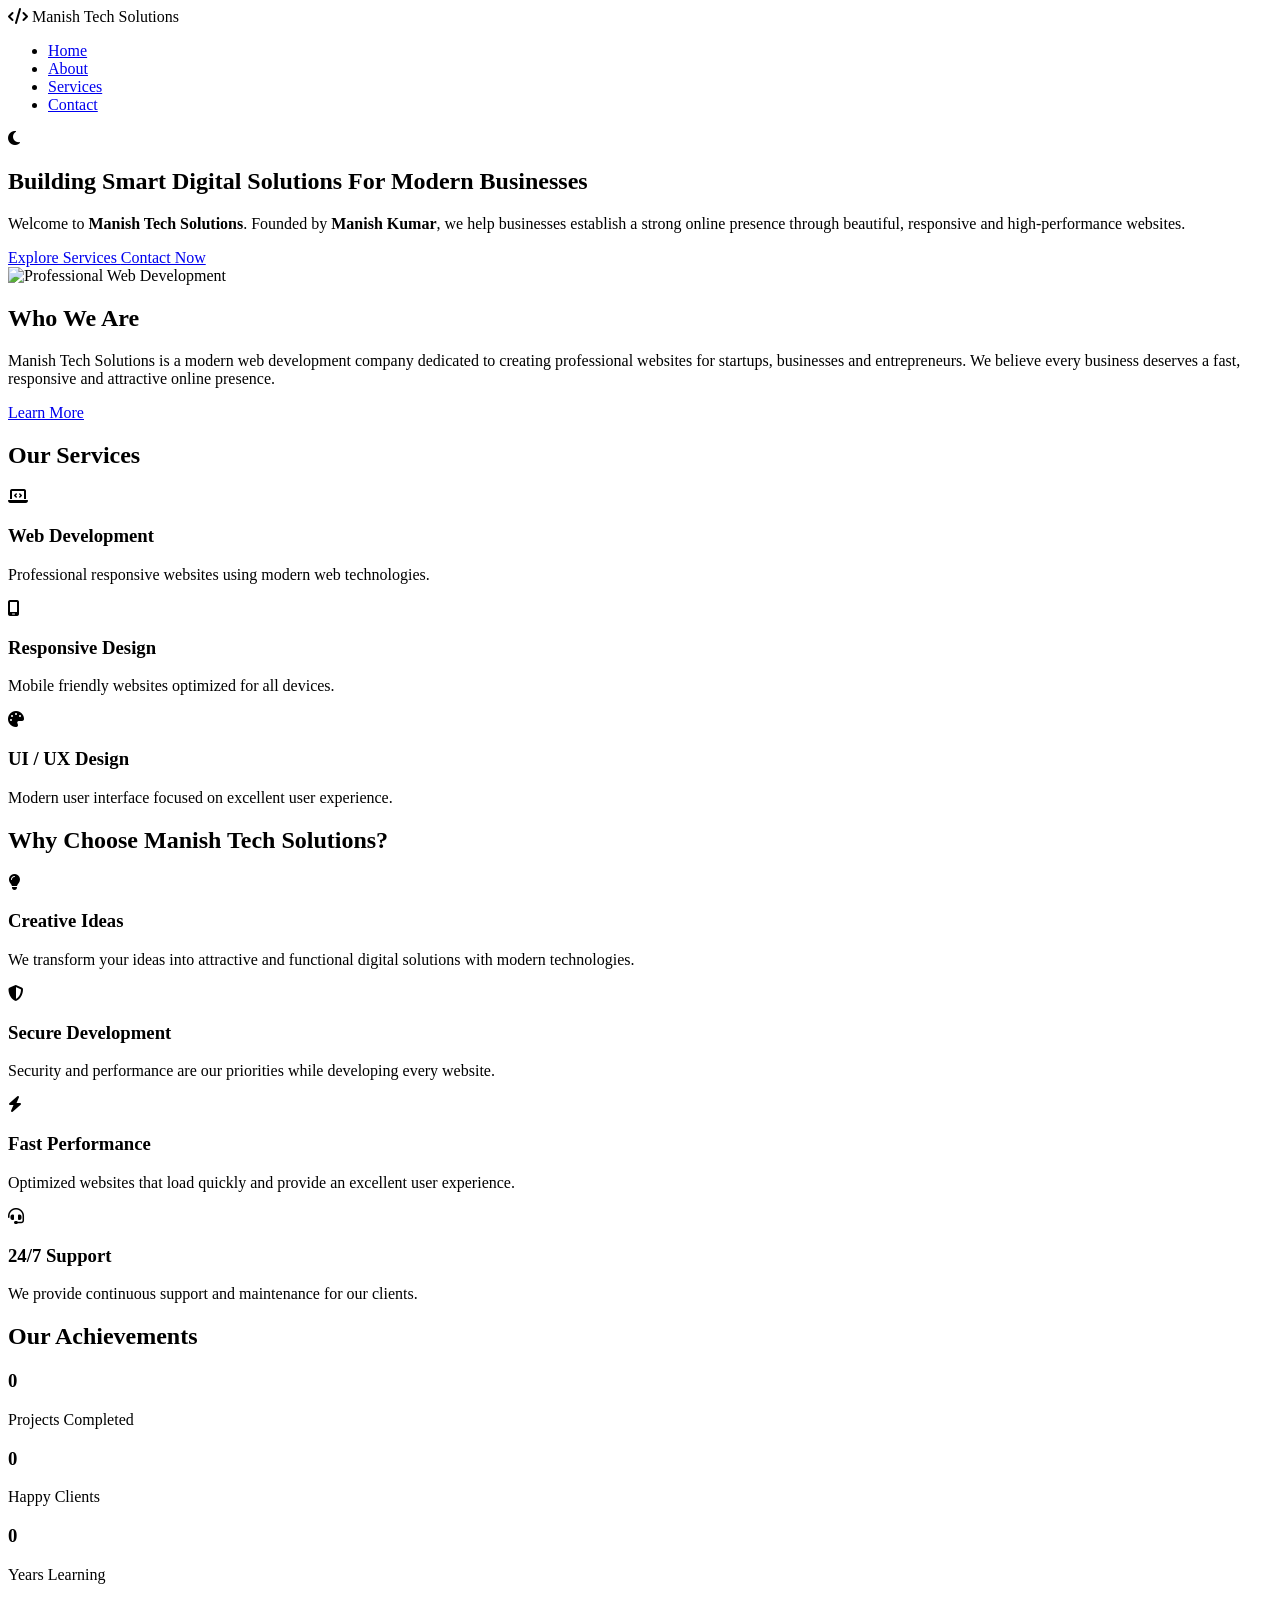
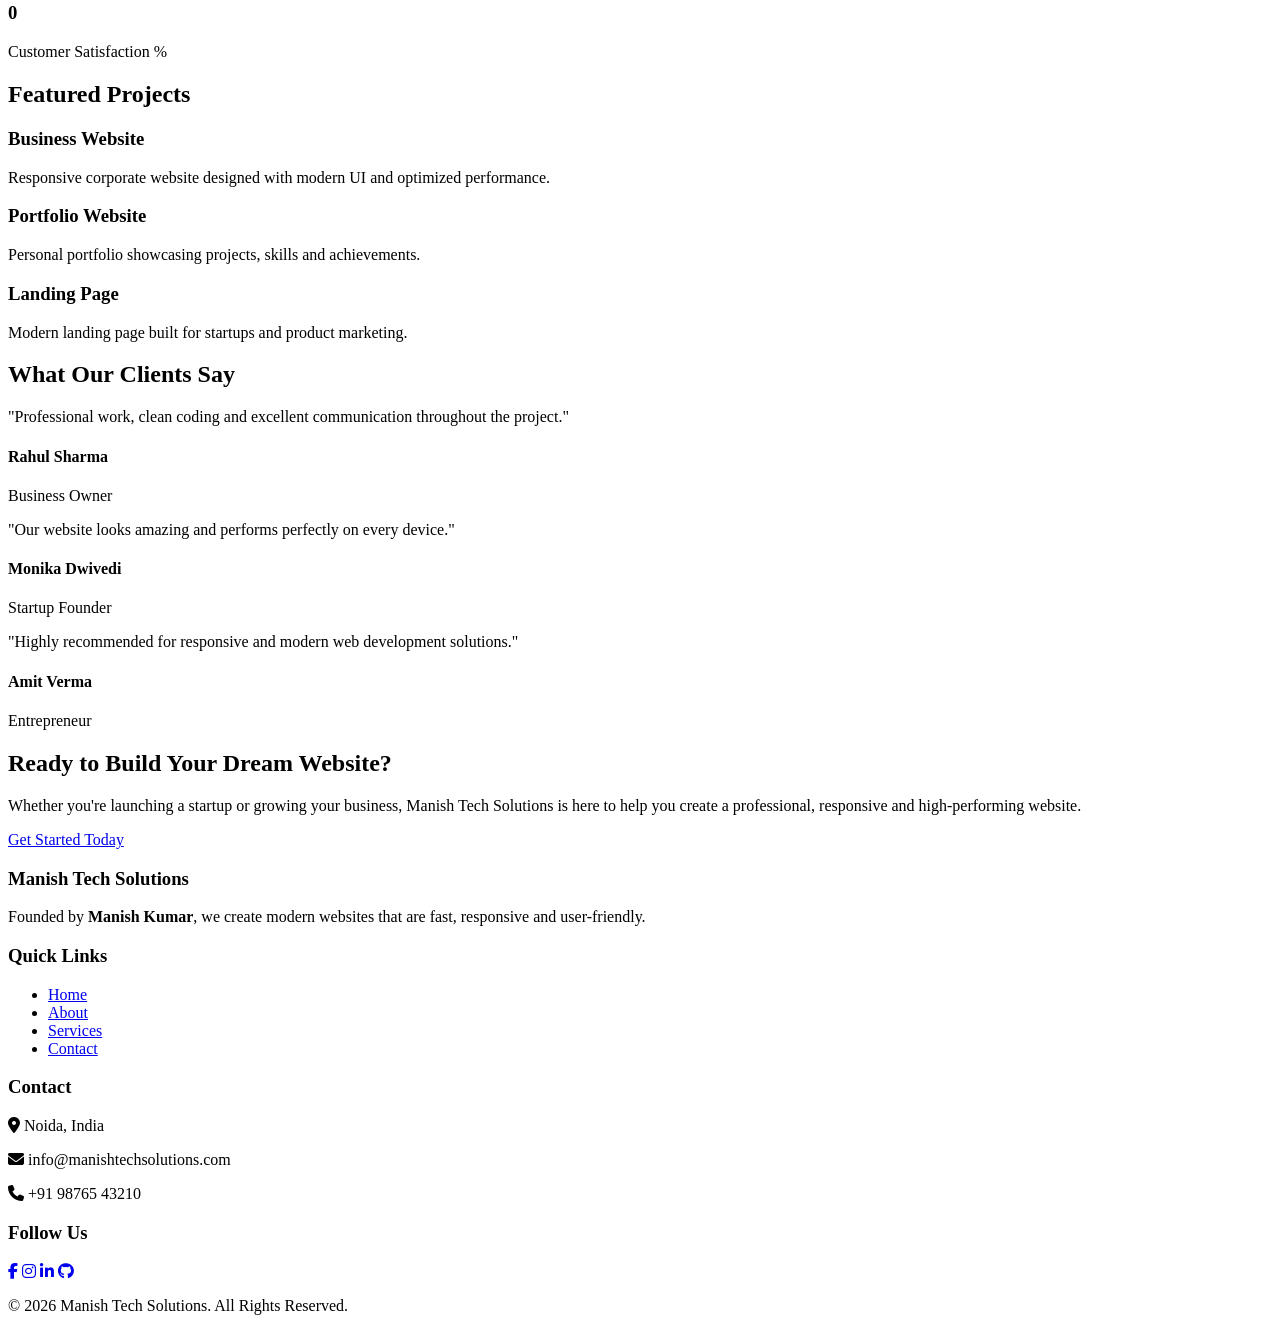
==== index.html @ b3c7aaeb "Add files via upload" ====
<!DOCTYPE html>
<html lang="en">

<head>
    <meta charset="UTF-8">
    <meta name="viewport" content="width=device-width, initial-scale=1.0">
    <title>Manish Tech Solutions | Transforming Ideas Into Digital Reality</title>

    <meta name="description"
        content="Manish Tech Solutions provides professional website development, UI/UX design and digital solutions for businesses.">

    <meta name="keywords"
        content="Web Development, Website Design, HTML, CSS, JavaScript, Digital Agency">

    <meta name="author" content="Manish Kumar">

    <link rel="stylesheet" href="css/style.css">

    <link rel="preconnect" href="https://fonts.googleapis.com">

    <link rel="preconnect" href="https://fonts.gstatic.com" crossorigin>

    <link href="https://fonts.googleapis.com/css2?family=Poppins:wght@300;400;500;600;700&display=swap"
        rel="stylesheet">

    <link rel="stylesheet"
        href="https://cdnjs.cloudflare.com/ajax/libs/font-awesome/6.5.2/css/all.min.css">

</head>

<body>

<header>

<nav class="navbar">

<div class="logo">

<i class="fa-solid fa-code"></i>

<span>Manish Tech Solutions</span>

</div>

<ul class="nav-links">

<li><a class="active" href="index.html">Home</a></li>

<li><a href="about.html">About</a></li>

<li><a href="services.html">Services</a></li>

<li><a href="contact.html">Contact</a></li>

</ul>

<div class="theme-btn">

<i class="fa-solid fa-moon"></i>

</div>

</nav>

</header>

<main>

<section class="hero">

<div class="hero-content">

<h1>

Building Smart Digital Solutions
For Modern Businesses

</h1>

<p>

Welcome to <strong>Manish Tech Solutions</strong>.

Founded by <strong>Manish Kumar</strong>, we help
businesses establish a strong online presence through
beautiful, responsive and high-performance websites.

</p>

<div class="hero-buttons">

<a href="services.html" class="btn">

Explore Services

</a>

<a href="contact.html" class="btn btn-outline">

Contact Now

</a>

</div>

</div>

<div class="hero-image">

<img src="images/hero.jpg.png"
alt="Professional Web Development"
loading="lazy">

</div>

</section>

<section class="about-preview">

<div class="container">

<h2>Who We Are</h2>

<p>

Manish Tech Solutions is a modern web development
company dedicated to creating professional websites
for startups, businesses and entrepreneurs.

We believe every business deserves a fast,
responsive and attractive online presence.

</p>

<a href="about.html" class="btn">

Learn More

</a>

</div>

</section>

<section class="services">

<div class="container">

<h2>Our Services</h2>

<div class="service-grid">

<div class="card">

<i class="fa-solid fa-laptop-code"></i>

<h3>Web Development</h3>

<p>

Professional responsive websites using
modern web technologies.

</p>

</div>

<div class="card">

<i class="fa-solid fa-mobile-screen"></i>

<h3>Responsive Design</h3>

<p>

Mobile friendly websites optimized for
all devices.

</p>

</div>

<div class="card">

<i class="fa-solid fa-palette"></i>

<h3>UI / UX Design</h3>

<p>

Modern user interface focused on
excellent user experience.

</p>

</div>

</div>

</div>

</section>

<!-- ================= WHY CHOOSE US ================= -->

<section class="why-choose">

    <div class="container">

        <h2>Why Choose Manish Tech Solutions?</h2>

        <div class="features">

            <div class="feature-box">
                <i class="fa-solid fa-lightbulb"></i>
                <h3>Creative Ideas</h3>
                <p>
                    We transform your ideas into attractive and functional
                    digital solutions with modern technologies.
                </p>
            </div>

            <div class="feature-box">
                <i class="fa-solid fa-shield-halved"></i>
                <h3>Secure Development</h3>
                <p>
                    Security and performance are our priorities while
                    developing every website.
                </p>
            </div>

            <div class="feature-box">
                <i class="fa-solid fa-bolt"></i>
                <h3>Fast Performance</h3>
                <p>
                    Optimized websites that load quickly and provide an
                    excellent user experience.
                </p>
            </div>

            <div class="feature-box">
                <i class="fa-solid fa-headset"></i>
                <h3>24/7 Support</h3>
                <p>
                    We provide continuous support and maintenance for our
                    clients.
                </p>
            </div>

        </div>

    </div>

</section>

<!-- ================= COMPANY STATS ================= -->

<section class="statistics">

    <div class="container">

        <h2>Our Achievements</h2>

        <div class="stats-grid">

            <div class="stat-card">
                <h3 class="counter" data-target="50">0</h3>
                <p>Projects Completed</p>
            </div>

            <div class="stat-card">
                <h3 class="counter" data-target="35">0</h3>
                <p>Happy Clients</p>
            </div>

            <div class="stat-card">
                <h3 class="counter" data-target="5">0</h3>
                <p>Years Learning</p>
            </div>

            <div class="stat-card">
                <h3 class="counter" data-target="100">0</h3>
                <p>Customer Satisfaction %</p>
            </div>

        </div>

    </div>

</section>

<!-- ================= PROJECTS ================= -->

<section class="portfolio">

    <div class="container">

        <h2>Featured Projects</h2>

        <div class="project-grid">

            <div class="project-card">

                
                    
                <div class="project-content">

                    <h3>Business Website</h3>

                    <p>

                        Responsive corporate website designed
                        with modern UI and optimized performance.

                    </p>

                </div>

            </div>

            <div class="project-card">

                <div class="project-content">

                    <h3>Portfolio Website</h3>

                    <p>

                        Personal portfolio showcasing projects,
                        skills and achievements.

                    </p>

                </div>

            </div>

            <div class="project-card">

                <div class="project-content">

                    <h3>Landing Page</h3>

                    <p>

                        Modern landing page built for
                        startups and product marketing.

                    </p>

                </div>

            </div>

        </div>

    </div>

</section>

<!-- ================= TESTIMONIALS ================= -->

<section class="testimonials">

    <div class="container">

        <h2>What Our Clients Say</h2>

        <div class="testimonial-grid">

            <div class="testimonial-card">

                <p>

                    "Professional work, clean coding and
                    excellent communication throughout the project."

                </p>

                <h4>Rahul Sharma</h4>

                <span>Business Owner</span>

            </div>

            <div class="testimonial-card">

                <p>

                    "Our website looks amazing and performs
                    perfectly on every device."

                </p>

                <h4>Monika Dwivedi</h4>

                <span>Startup Founder</span>

            </div>

            <div class="testimonial-card">

                <p>

                    "Highly recommended for responsive and
                    modern web development solutions."

                </p>

                <h4>Amit Verma</h4>

                <span>Entrepreneur</span>

            </div>

        </div>

    </div>

</section>
<!-- ================= CALL TO ACTION ================= -->

<section class="cta">

    <div class="container">

        <h2>Ready to Build Your Dream Website?</h2>

        <p>

            Whether you're launching a startup or growing your business,
            Manish Tech Solutions is here to help you create a professional,
            responsive and high-performing website.

        </p>

        <a href="contact.html" class="btn">

            Get Started Today

        </a>

    </div>

</section>

</main>

<!-- ================= FOOTER ================= -->

<footer>

    <div class="container footer-container">

        <div class="footer-about">

            <h3>Manish Tech Solutions</h3>

            <p>

                Founded by <strong>Manish Kumar</strong>,
                we create modern websites that are fast,
                responsive and user-friendly.

            </p>

        </div>

        <div class="footer-links">

            <h3>Quick Links</h3>

            <ul>

                <li><a href="index.html">Home</a></li>

                <li><a href="about.html">About</a></li>

                <li><a href="services.html">Services</a></li>

                <li><a href="contact.html">Contact</a></li>

            </ul>

        </div>

        <div class="footer-contact">

            <h3>Contact</h3>

            <p>
                <i class="fa-solid fa-location-dot"></i>
                Noida, India
            </p>

            <p>
                <i class="fa-solid fa-envelope"></i>
                info@manishtechsolutions.com
            </p>

            <p>
                <i class="fa-solid fa-phone"></i>
                +91 98765 43210
            </p>

        </div>

        <div class="footer-social">

            <h3>Follow Us</h3>

            <a href="#"><i class="fab fa-facebook-f"></i></a>

            <a href="#"><i class="fab fa-instagram"></i></a>

            <a href="#"><i class="fab fa-linkedin-in"></i></a>

            <a href="#"><i class="fab fa-github"></i></a>

        </div>

    </div>

    <div class="footer-bottom">

        <p>

            © 2026 Manish Tech Solutions. All Rights Reserved.

        </p>

    </div>

</footer>

<script src="js/script.js"></script>

</body>

</html>
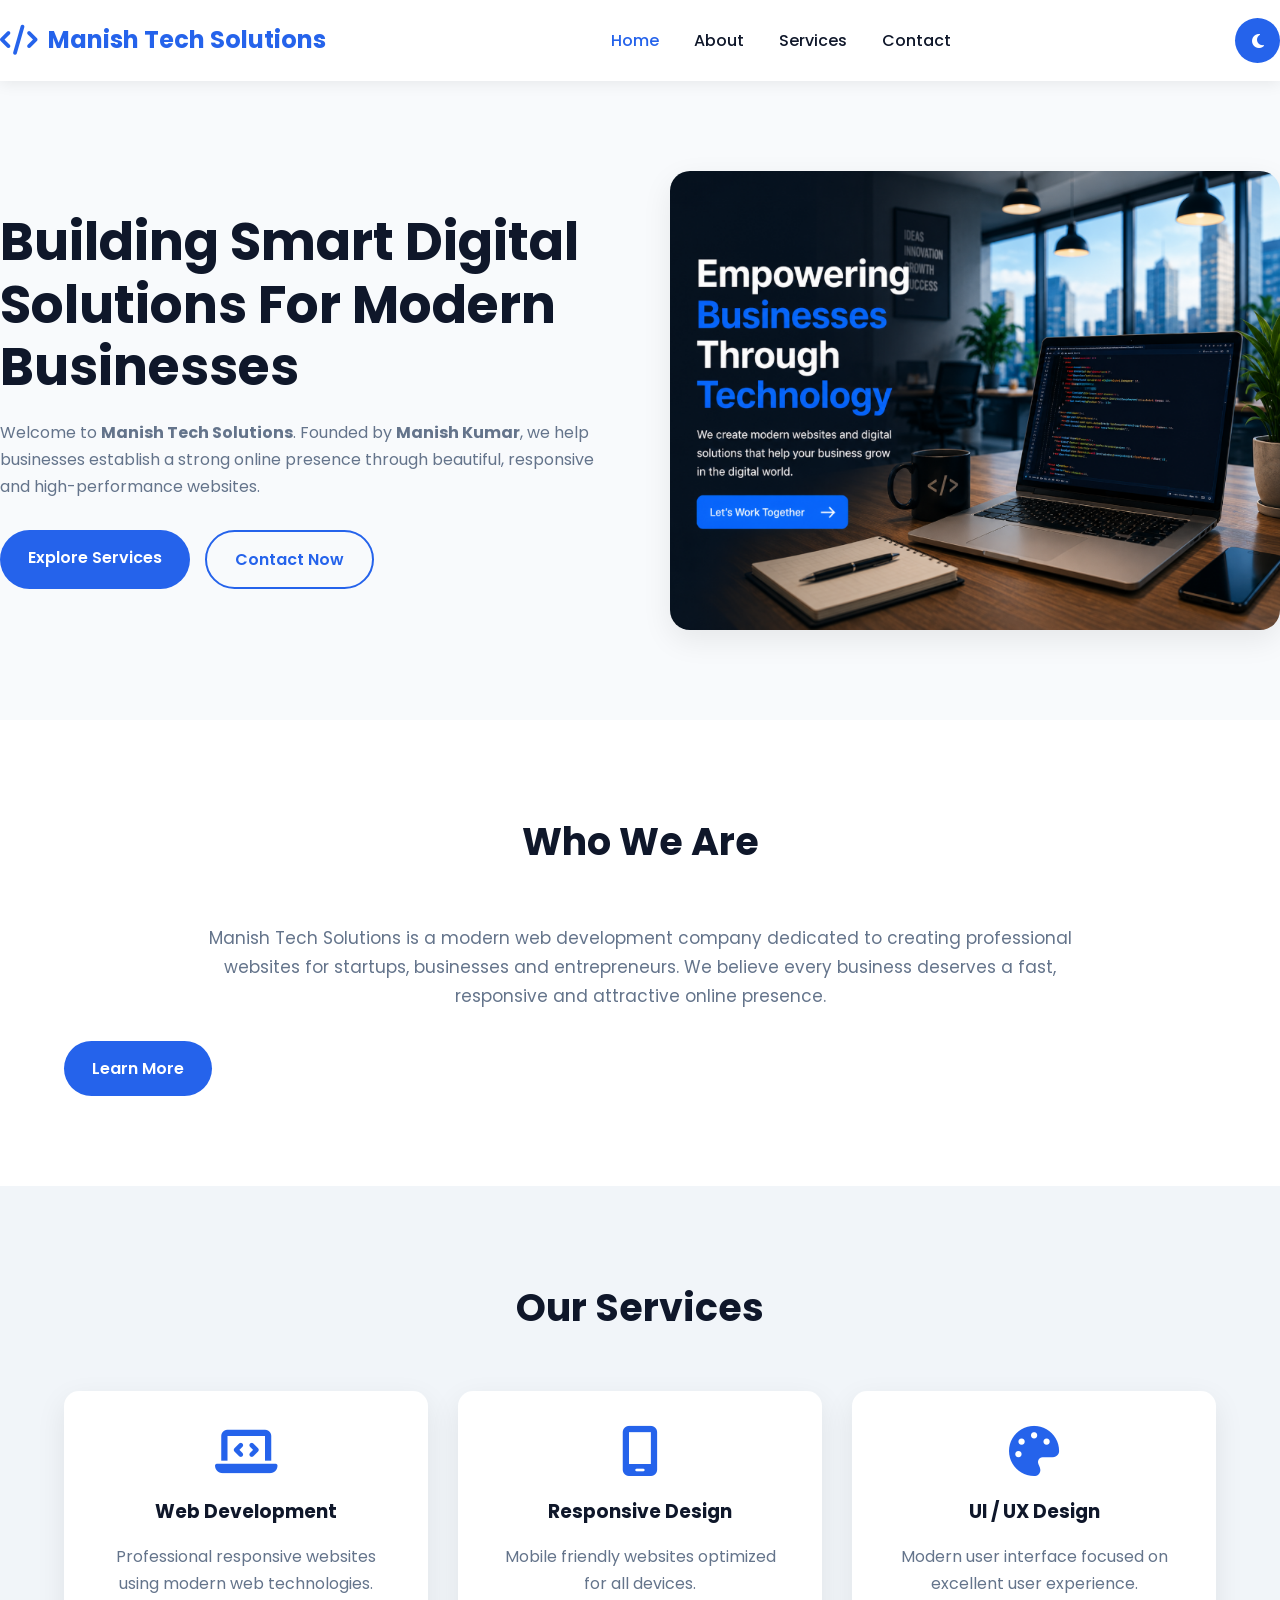
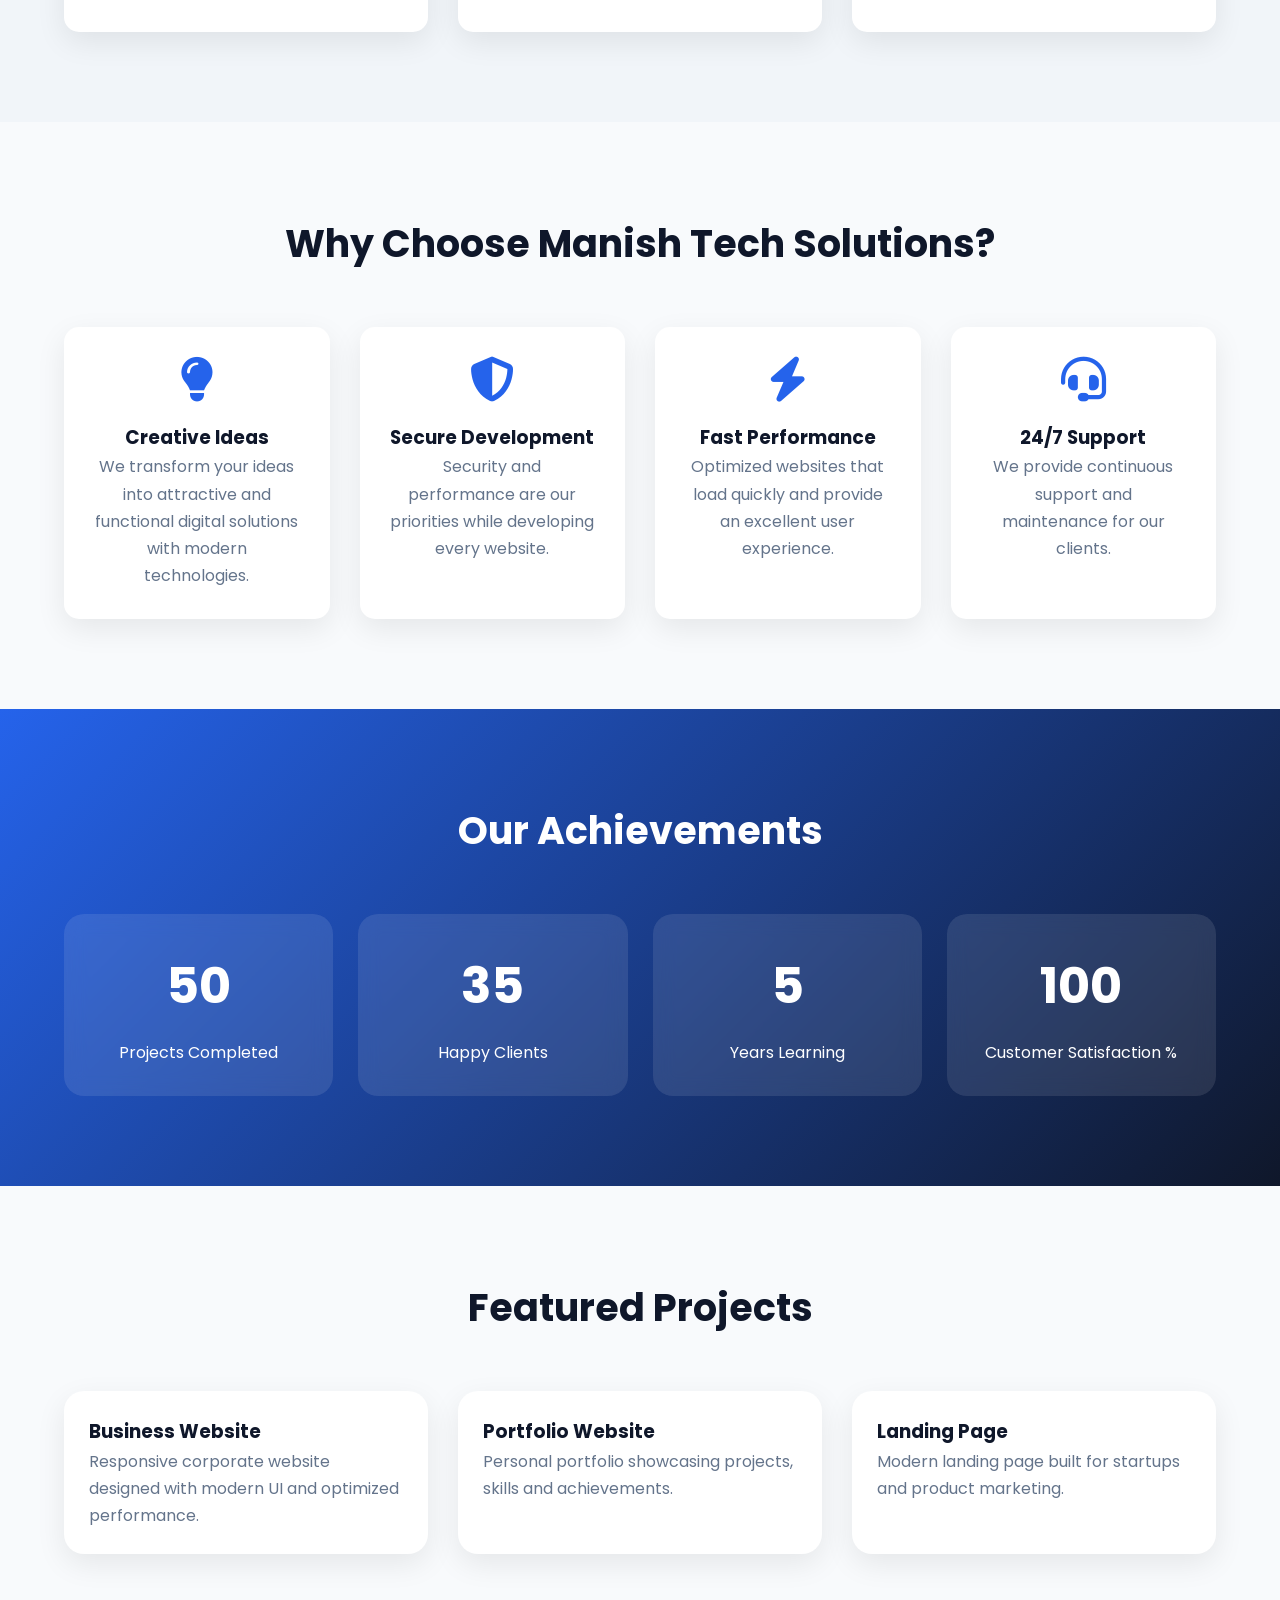
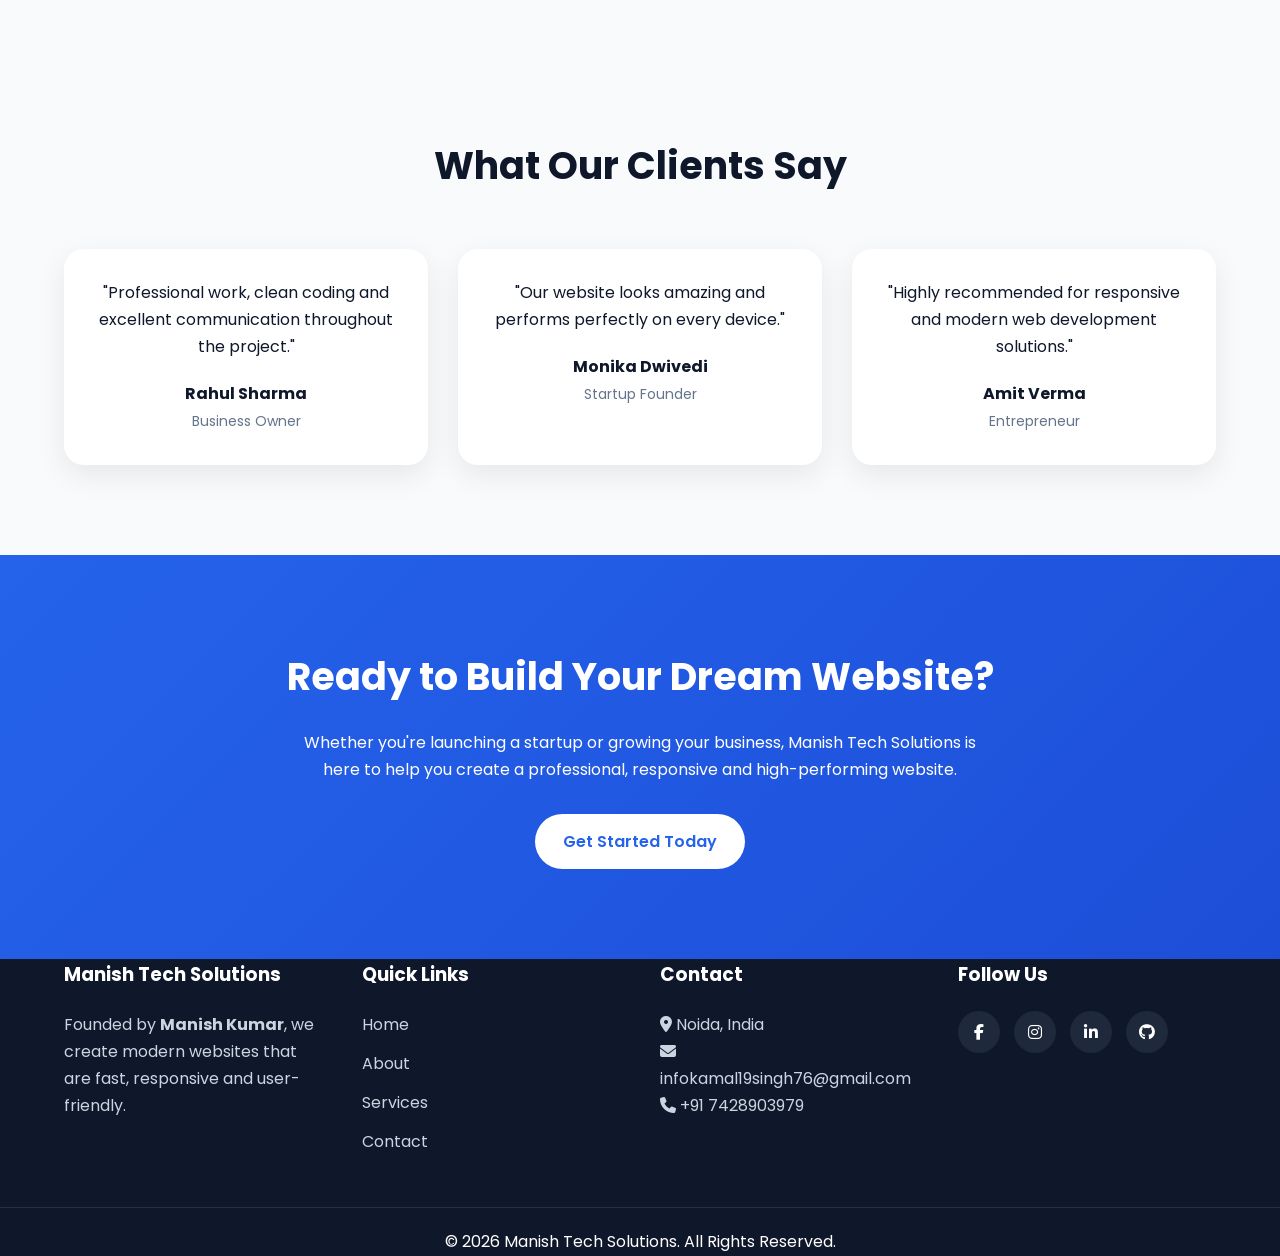
==== commit 526a74e7: "Add files via upload" ====
--- a/index.html
+++ b/index.html
@@ -495,12 +495,12 @@
 
             <p>
                 <i class="fa-solid fa-envelope"></i>
-                info@manishtechsolutions.com
+                infokamal19singh76@gmail.com
             </p>
 
             <p>
                 <i class="fa-solid fa-phone"></i>
-                +91 98765 43210
+                +91 7428903979
             </p>
 
         </div>
--- a/css/style.css
+++ b/css/style.css
@@ -0,0 +1,1005 @@
+/* ==========================================
+   Manish Tech Solutions
+   Professional Business Website
+   Founder: Manish Kumar
+========================================== */
+
+/* Google Font */
+@import url('https://fonts.googleapis.com/css2?family=Poppins:wght@300;400;500;600;700;800&display=swap');
+
+/* =======================
+   CSS VARIABLES
+======================= */
+
+:root{
+
+    --primary:#2563eb;
+    --secondary:#0f172a;
+    --accent:#38bdf8;
+    --light:#f8fafc;
+    --white:#ffffff;
+    --gray:#64748b;
+    --border:#e2e8f0;
+
+    --shadow:0 10px 30px rgba(0,0,0,.08);
+
+    --radius:15px;
+
+    --transition:.4s ease;
+
+}
+
+/* =======================
+RESET
+======================= */
+
+*{
+
+    margin:0;
+    padding:0;
+    box-sizing:border-box;
+
+}
+
+html{
+
+    scroll-behavior:smooth;
+
+}
+
+body{
+
+    font-family:'Poppins',sans-serif;
+
+    background:var(--light);
+
+    color:var(--secondary);
+
+    line-height:1.7;
+
+}
+
+img{
+
+    width:100%;
+    display:block;
+
+}
+
+a{
+
+    text-decoration:none;
+
+}
+
+ul{
+
+    list-style:none;
+
+}
+
+/* =======================
+CONTAINER
+======================= */
+
+.container{
+
+    width:90%;
+
+    max-width:1200px;
+
+    margin:auto;
+
+}
+
+/* =======================
+HEADER
+======================= */
+
+header{
+
+    position:sticky;
+
+    top:0;
+
+    background:white;
+
+    z-index:999;
+
+    box-shadow:0 2px 15px rgba(0,0,0,.08);
+
+}
+
+.navbar{
+
+    display:flex;
+
+    justify-content:space-between;
+
+    align-items:center;
+
+    padding:18px 0;
+
+}
+
+.logo{
+
+    display:flex;
+
+    align-items:center;
+
+    gap:10px;
+
+    font-size:24px;
+
+    font-weight:700;
+
+    color:var(--primary);
+
+}
+
+.logo i{
+
+    font-size:30px;
+
+}
+
+.nav-links{
+
+    display:flex;
+
+    gap:35px;
+
+}
+
+.nav-links a{
+
+    color:var(--secondary);
+
+    font-weight:500;
+
+    transition:var(--transition);
+
+}
+
+.nav-links a:hover,
+
+.nav-links .active{
+
+    color:var(--primary);
+
+}
+
+.theme-btn{
+
+    width:45px;
+
+    height:45px;
+
+    border-radius:50%;
+
+    background:var(--primary);
+
+    color:white;
+
+    display:flex;
+
+    justify-content:center;
+
+    align-items:center;
+
+    cursor:pointer;
+
+    transition:var(--transition);
+
+}
+
+.theme-btn:hover{
+
+    transform:rotate(180deg);
+
+}
+
+/* =======================
+HERO
+======================= */
+
+.hero{
+
+    display:grid;
+
+    grid-template-columns:repeat(auto-fit,minmax(320px,1fr));
+
+    align-items:center;
+
+    gap:60px;
+
+    padding:90px 0;
+
+}
+
+.hero h1{
+
+    font-size:52px;
+
+    line-height:1.2;
+
+    margin-bottom:20px;
+
+}
+
+.hero p{
+
+    color:var(--gray);
+
+    margin-bottom:30px;
+
+}
+
+.hero-image img{
+
+    border-radius:20px;
+
+    box-shadow:var(--shadow);
+
+}
+
+.hero-buttons{
+
+    display:flex;
+
+    gap:15px;
+
+    flex-wrap:wrap;
+
+}
+
+/* =======================
+BUTTONS
+======================= */
+
+.btn{
+
+    display:inline-block;
+
+    background:var(--primary);
+
+    color:white;
+
+    padding:14px 28px;
+
+    border-radius:50px;
+
+    transition:var(--transition);
+
+    font-weight:600;
+
+}
+
+.btn:hover{
+
+    transform:translateY(-4px);
+
+    background:var(--secondary);
+
+}
+
+.btn-outline{
+
+    background:transparent;
+
+    border:2px solid var(--primary);
+
+    color:var(--primary);
+
+}
+
+.btn-outline:hover{
+
+    color:white;
+
+}
+/* =======================
+SECTION
+======================= */
+
+section{
+
+    padding:90px 0;
+
+}
+
+section h2{
+
+    text-align:center;
+
+    font-size:38px;
+
+    margin-bottom:50px;
+
+}
+
+/* =======================
+ABOUT
+======================= */
+
+.about-preview{
+
+    background:var(--white);
+
+}
+
+.about-preview p{
+
+    max-width:900px;
+
+    margin:0 auto 30px;
+
+    text-align:center;
+
+    color:var(--gray);
+
+    font-size:17px;
+
+}
+
+/* =======================
+SERVICES
+======================= */
+
+.services{
+
+    background:#f1f5f9;
+
+}
+
+.service-grid{
+
+    display:grid;
+
+    grid-template-columns:repeat(auto-fit,minmax(280px,1fr));
+
+    gap:30px;
+
+}
+
+.card{
+
+    background:var(--white);
+
+    padding:35px;
+
+    border-radius:var(--radius);
+
+    text-align:center;
+
+    box-shadow:var(--shadow);
+
+    transition:.4s;
+
+}
+
+.card:hover{
+
+    transform:translateY(-10px);
+
+}
+
+.card i{
+
+    font-size:50px;
+
+    color:var(--primary);
+
+    margin-bottom:20px;
+
+}
+
+.card h3{
+
+    margin-bottom:15px;
+
+}
+
+.card p{
+
+    color:var(--gray);
+
+}
+
+/* =======================
+WHY CHOOSE US
+======================= */
+
+.features{
+
+    display:grid;
+
+    grid-template-columns:repeat(auto-fit,minmax(250px,1fr));
+
+    gap:30px;
+
+}
+
+.feature-box{
+
+    background:var(--white);
+
+    padding:30px;
+
+    border-radius:var(--radius);
+
+    box-shadow:var(--shadow);
+
+    text-align:center;
+
+    transition:.4s;
+
+}
+
+.feature-box:hover{
+
+    transform:translateY(-10px);
+
+}
+
+.feature-box i{
+
+    font-size:45px;
+
+    color:var(--primary);
+
+    margin-bottom:20px;
+
+}
+
+.feature-box p{
+
+    color:var(--gray);
+
+}
+
+/* =======================
+STATISTICS
+======================= */
+
+.statistics{
+
+    background:linear-gradient(135deg,#2563eb,#0f172a);
+
+    color:white;
+
+}
+
+.statistics h2{
+
+    color:white;
+
+}
+
+.stats-grid{
+
+    display:grid;
+
+    grid-template-columns:repeat(auto-fit,minmax(220px,1fr));
+
+    gap:25px;
+
+}
+
+.stat-card{
+
+    background:rgba(255,255,255,.1);
+
+    backdrop-filter:blur(10px);
+
+    padding:30px;
+
+    text-align:center;
+
+    border-radius:20px;
+
+}
+
+.stat-card h3{
+
+    font-size:50px;
+
+    margin-bottom:10px;
+
+}
+
+/* =======================
+PORTFOLIO
+======================= */
+
+.project-grid{
+
+    display:grid;
+
+    grid-template-columns:repeat(auto-fit,minmax(320px,1fr));
+
+    gap:30px;
+
+}
+
+.project-card{
+
+    background:white;
+
+    border-radius:20px;
+
+    overflow:hidden;
+
+    box-shadow:var(--shadow);
+
+    transition:.4s;
+
+}
+
+.project-card:hover{
+
+    transform:translateY(-10px);
+
+}
+
+.project-card img{
+
+    height:230px;
+
+    object-fit:cover;
+
+}
+
+.project-content{
+
+    padding:25px;
+
+}
+
+.project-content p{
+
+    color:var(--gray);
+
+}
+
+/* =======================
+TESTIMONIALS
+======================= */
+
+.testimonial-grid{
+
+    display:grid;
+
+    grid-template-columns:repeat(auto-fit,minmax(280px,1fr));
+
+    gap:30px;
+
+}
+
+.testimonial-card{
+
+    background:white;
+
+    padding:30px;
+
+    border-radius:20px;
+
+    box-shadow:var(--shadow);
+
+    text-align:center;
+
+}
+
+.testimonial-card h4{
+
+    margin-top:20px;
+
+}
+
+.testimonial-card span{
+
+    color:var(--gray);
+
+    font-size:14px;
+
+}
+/* =======================
+CALL TO ACTION
+======================= */
+
+.cta{
+
+    background:linear-gradient(135deg,#2563eb,#1d4ed8);
+
+    color:white;
+
+    text-align:center;
+
+}
+
+.cta h2{
+
+    color:white;
+
+    margin-bottom:20px;
+
+}
+
+.cta p{
+
+    max-width:700px;
+
+    margin:0 auto 30px;
+
+}
+
+.cta .btn{
+
+    background:white;
+
+    color:var(--primary);
+
+}
+
+.cta .btn:hover{
+
+    background:var(--secondary);
+
+    color:white;
+
+}
+
+/* =======================
+FOOTER
+======================= */
+
+footer{
+
+    background:#0f172a;
+
+    color:white;
+
+}
+
+.footer-container{
+
+    display:grid;
+
+    grid-template-columns:repeat(auto-fit,minmax(220px,1fr));
+
+    gap:40px;
+
+}
+
+.footer-container h3{
+
+    margin-bottom:20px;
+
+}
+
+.footer-container p{
+
+    color:#cbd5e1;
+
+}
+
+.footer-links ul li{
+
+    margin-bottom:12px;
+
+}
+
+.footer-links a{
+
+    color:#cbd5e1;
+
+    transition:.3s;
+
+}
+
+.footer-links a:hover{
+
+    color:white;
+
+    padding-left:6px;
+
+}
+
+.footer-social a{
+
+    display:inline-flex;
+
+    align-items:center;
+
+    justify-content:center;
+
+    width:42px;
+
+    height:42px;
+
+    background:#1e293b;
+
+    color:white;
+
+    border-radius:50%;
+
+    margin-right:10px;
+
+    transition:.3s;
+
+}
+
+.footer-social a:hover{
+
+    background:var(--primary);
+
+}
+
+.footer-bottom{
+
+    border-top:1px solid rgba(255,255,255,.1);
+
+    margin-top:40px;
+
+    padding-top:20px;
+
+    text-align:center;
+
+}
+
+/* =======================
+CONTACT FORM
+======================= */
+
+form{
+
+    max-width:750px;
+
+    margin:auto;
+
+    display:flex;
+
+    flex-direction:column;
+
+    gap:20px;
+
+}
+
+form input,
+form textarea{
+
+    width:100%;
+
+    padding:16px;
+
+    border:1px solid var(--border);
+
+    border-radius:10px;
+
+    font-size:16px;
+
+    font-family:Poppins,sans-serif;
+
+    transition:.3s;
+
+}
+
+form input:focus,
+form textarea:focus{
+
+    outline:none;
+
+    border-color:var(--primary);
+
+    box-shadow:0 0 10px rgba(37,99,235,.2);
+
+}
+
+form button{
+
+    border:none;
+
+    cursor:pointer;
+
+}
+
+/* =======================
+DARK MODE
+======================= */
+
+.dark-mode{
+
+    background:#020617;
+
+    color:white;
+
+}
+
+.dark-mode header{
+
+    background:#0f172a;
+
+}
+
+.dark-mode .card,
+.dark-mode .feature-box,
+.dark-mode .project-card,
+.dark-mode .testimonial-card,
+.dark-mode .about-preview{
+
+    background:#1e293b;
+
+    color:white;
+
+}
+
+.dark-mode p{
+
+    color:#cbd5e1;
+
+}
+
+.dark-mode footer{
+
+    background:#000;
+
+}
+
+/* =======================
+BACK TO TOP BUTTON
+======================= */
+
+#topBtn{
+
+    position:fixed;
+
+    right:25px;
+
+    bottom:25px;
+
+    width:50px;
+
+    height:50px;
+
+    border:none;
+
+    border-radius:50%;
+
+    background:var(--primary);
+
+    color:white;
+
+    font-size:20px;
+
+    cursor:pointer;
+
+    display:none;
+
+    z-index:999;
+
+    transition:.3s;
+
+}
+
+#topBtn:hover{
+
+    background:var(--secondary);
+
+}
+
+/* =======================
+SCROLL ANIMATION
+======================= */
+
+.card,
+.feature-box,
+.project-card,
+.testimonial-card,
+.stat-card{
+
+    opacity:0;
+
+    transform:translateY(40px);
+
+}
+
+.show{
+
+    opacity:1;
+
+    transform:translateY(0);
+
+    transition:.8s;
+
+}
+
+/* =======================
+RESPONSIVE DESIGN
+======================= */
+
+@media(max-width:992px){
+
+.hero{
+
+grid-template-columns:1fr;
+
+text-align:center;
+
+}
+
+.hero-buttons{
+
+justify-content:center;
+
+}
+
+.navbar{
+
+flex-direction:column;
+
+gap:20px;
+
+}
+
+}
+
+@media(max-width:768px){
+
+.hero h1{
+
+font-size:38px;
+
+}
+
+section{
+
+padding:70px 0;
+
+}
+
+section h2{
+
+font-size:30px;
+
+}
+
+.nav-links{
+
+flex-wrap:wrap;
+
+justify-content:center;
+
+gap:18px;
+
+}
+
+}
+
+@media(max-width:576px){
+
+.hero h1{
+
+font-size:30px;
+
+}
+
+.logo{
+
+font-size:20px;
+
+}
+
+.btn{
+
+padding:12px 24px;
+
+}
+
+.footer-container{
+
+text-align:center;
+
+}
+
+}
